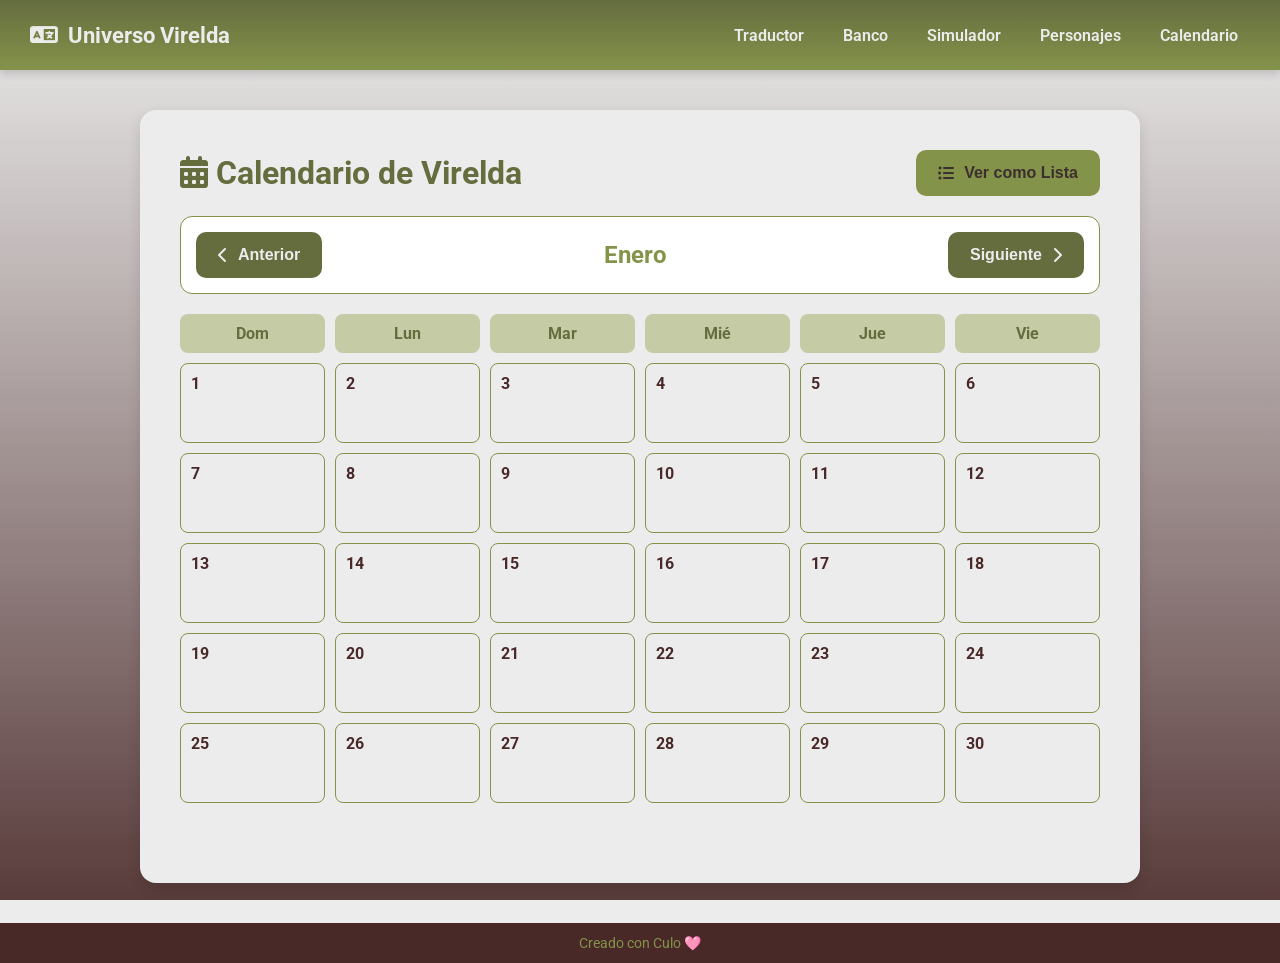
==== calendario.html @ 3fdd8464 "V1" ====
<!DOCTYPE html>
<html lang="es">
<head>
    <meta charset="UTF-8">
    <title>Calendario - Virelda</title>
    <link href="https://fonts.googleapis.com/css2?family=Roboto:wght@400;600;700&display=swap" rel="stylesheet">
    <link rel="stylesheet" href="css/style.css">
    <link rel="stylesheet" href="https://cdnjs.cloudflare.com/ajax/libs/font-awesome/6.5.0/css/all.min.css">
</head>
<body>
    <header>
        <div class="logo">
            <i class="fa-solid fa-language"></i>
            <span>Universo Virelda</span>
        </div>
        <nav class="nav-links">
            <a href="index.html">Traductor</a>
            <a href="banco.html">Banco</a>
            <a href="simulador.html">Simulador</a>
            <a href="personajes.html">Personajes</a>
            <a href="calendario.html">Calendario</a>
        </nav>
    </header>

    <main class="centered" style="align-items: flex-start;">
        <div class="container" style="max-width: 1000px;">
            
            <!-- Cabecera y Botón para cambiar vista -->
            <div style="display: flex; justify-content: space-between; align-items: center; margin-bottom: 20px; flex-wrap: wrap; gap: 15px;">
                <h1 style="margin: 0;"><i class="fa-solid fa-calendar-days"></i> Calendario de Virelda</h1>
                <button id="btn-vista-calendario" onclick="toggleVistaCalendario()" style="margin: 0; background: #84934A; color: #3b2f2f;">
                    <i class="fa-solid fa-list-ul"></i> Ver como Lista
                </button>
            </div>
            
            <!-- Controles de navegación mes a mes -->
            <div id="controles-mes" style="display: flex; justify-content: space-between; align-items: center; margin-bottom: 20px; background: #ffffff; padding: 15px; border-radius: 12px; border: 1px solid #84934A;">
                <button onclick="cambiarMes(-1)" style="margin: 0;"><i class="fa-solid fa-chevron-left"></i> Anterior</button>
                <h2 id="mes-actual" style="margin: 0; font-size: 24px;">Mes</h2>
                <button onclick="cambiarMes(1)" style="margin: 0;">Siguiente <i class="fa-solid fa-chevron-right"></i></button>
            </div>

            <!-- Contenedor donde se dibuja el calendario -->
            <div id="calendario-contenedor">
                <!-- Se inyecta con JS -->
            </div>
        </div>
    </main>

    <footer>
        <p>Creado con Culo 🩷</p>
    </footer>
    <script src="js/calendario.js"></script>
</body>
</html>
---- css/style.css ----
/* ============================== */
/* RESET UNIVERSAL                */
/* ============================== */
* {
    margin: 0;
    padding: 0;
    box-sizing: border-box;
}

/* Fuente Roboto */
body {
    font-family: 'Roboto', sans-serif;
    background: #ECECEC;
    color: #492828;
    display: flex;
    flex-direction: column;
    min-height: 100vh;
}

/* ============================== */
/* HEADER UNIFICADO (ALTURA FIJA) */
/* ============================== */
header {
    background: linear-gradient(360deg, #84934A, #656D3F);
    color: #ECECEC;
    padding: 0 30px;
    height: 70px; /* ¡Esto fuerza a que midan exactamente lo mismo! */
    display: flex;
    align-items: center;
    justify-content: space-between;
    box-shadow: 0 4px 8px rgba(0,0,0,0.15);
    width: 100%;
}

header .logo {
    font-size: 22px;
    font-weight: 700;
    display: flex;
    align-items: center;
    gap: 10px;
}

/* --- Navegación Superior --- */
.nav-links { 
    display: flex; 
    gap: 15px; 
    align-items: center;
}

.nav-links a { 
    color: #ECECEC; 
    text-decoration: none; 
    font-weight: 600; 
    padding: 8px 12px; 
    border-radius: 5px; 
    transition: background 0.3s; 
}

.nav-links a:hover { 
    background: rgba(236, 236, 236, 0.2); 
}

/* Footer */
footer {
    background: #492828;
    color: #84934A;
    text-align: center;
    padding: 12px;
    font-size: 14px;
}

/* Contenido principal */
main.centered {
    flex: 1;
    display: flex;
    justify-content: center;
    align-items: flex-start;
    padding: 40px 20px;
}

#buttons {
    display: flex;
    justify-content: center;
    gap: 20px;
    margin-top: 20px;
}

#buttons a {
    text-decoration: none;
}

#buttons button {
    margin-top: 0;
}

.container {
    width: 90%;
    max-width: 950px;
    background: #ECECEC;
    padding: 40px;
    border-radius: 16px;
    box-shadow: 0 6px 14px rgba(0,0,0,0.12);
    animation: fadeIn 0.5s ease-in-out;
    text-align: center;
}

/* Títulos */
h1 {
    color: #656D3F;
    margin-bottom: 25px;
}
h2 {
    margin-top: 30px;
    color: #84934A;
    text-align: left;
}

/* ============================== */
/* Input búsqueda / Select        */
/* ============================== */

/* Controles de Búsqueda (Flexbox) */
.search-controls {
    display: flex;
    gap: 10px;
    margin-bottom: 20px;
}
.search-controls input, .search-controls select {
    padding: 12px 16px;
    font-size: 18px;
    border-radius: 10px;
    border: 1px solid #84934A;
    outline: none;
    transition: border 0.2s;
}
.search-controls input {
    flex-grow: 1;
    text-align: center;
}
.search-controls select {
    flex-shrink: 0; 
}

/* ============================== */
/* Textarea y Botones del Traductor */
/* ============================== */

/* Textarea alineado a la izquierda */
textarea {
    width: 100%; /* Ajustado al 100% para que coincida perfecto con el reseteo */
    padding: 12px 16px;
    font-size: 18px; 
    margin: 15px 0;
    border-radius: 10px;
    border: 1px solid #84934A;
    outline: none;
    transition: border 0.2s;
    text-align: left;
    height: 200px;
    resize: none;
}

/* Botón */
button, .btn-volver {
    margin-top: 20px;
    padding: 14px 22px;
    font-size: 16px;
    background: #656D3F;
    color: #ECECEC;
    border: none;
    border-radius: 10px;
    cursor: pointer;
    font-weight: 600;
    transition: background 0.3s;
    display: inline-flex;
    align-items: center;
    gap: 10px;
    text-decoration: none;
}
button:hover, .btn-volver:hover {
    background: #4A502E;
}

/* ============================== */
/* Resultado y Historial UNIFICADOS */
/* ============================== */

/* Resultado */
#outputText {
    margin-top: 15px;
    padding: 16px;
    background: #ECECEC;
    border-radius: 10px;
    min-height: 60px;
    font-size: 18px; 
    border: 1px solid #84934A;
    text-align: left;
}

/* Historial */
#history {
    list-style: none;
    padding: 0;
    margin-top: 15px;
    text-align: left;
}
#history li {
    background: #ECECEC;
    border: 1px solid #84934A;
    padding: 10px 14px;
    margin: 6px 0;
    border-radius: 8px;
    font-size: 18px; 
    color: #492828;
    transition: background 0.2s;
}
#history li:hover {
    background: #84934A;
}

/* Enfocados */
#busqueda:focus, select:focus, textarea:focus {
    border: 1px solid #656D3F;
    box-shadow: 0 0 6px rgba(101, 109, 63, 0.3);
}

/* ============================== */
/* Tablas (Banco de Palabras) */
/* ============================== */
.table-wrapper {
    max-height: 400px; 
    overflow-y: auto;
    margin-top: 10px;
    border-radius: 12px;
    border: 1px solid #84934A;
}
table {
    width: 100%;
    border-collapse: collapse;
    font-size: 16px;
}
th, td {
    padding: 14px 18px;
    text-align: left;
    border-bottom: 1px solid #84934A;
}
th {
    background: #84934A;
    color: #ECECEC;
    position: sticky;
    top: 0;
    z-index: 2;
}
tr:nth-child(even) {
    background: #84934A;
}

/* Reemplaza tu body::before actual con este: */
body::before {
    content: "";
    position: fixed;
    top: 0;
    left: 0;
    width: 100%;
    height: 100%;
    
    /* El linear-gradient va "to top" (hacia arriba). 
       Empieza en el color marrón oscuro de tu paleta (#492828) y termina transparente.
       Reemplaza 'fondo.jpg' con la ruta de tu imagen real. */
    background-image: 
        linear-gradient(to top, rgba(73, 40, 40, 0.9) 0%, rgba(236, 236, 236, 0) 100%),
        url('https://images.unsplash.com/photo-1449452198679-05c7fd30f416?fm=jpg&q=60&w=3000&auto=format&fit=crop&ixlib=rb-4.1.0&ixid=M3wxMjA3fDB8MHxzZWFyY2h8Mnx8Y2FzdGxlfGVufDB8fDB8fHww');
        
    background-size: cover;
    background-position: center;
    background-repeat: no-repeat;
    z-index: -1;
}

/*
==============================
DISEÑO RESPONSIVO 📱 TABLET
==============================
*/
@media (max-width: 768px) {
    header {
        height: auto; /* Permite que el header crezca si es necesario */
        padding: 15px 20px;
        flex-wrap: wrap; 
    }
    main.centered {
        padding: 20px 10px;
    }
    .container {
        padding: 25px;
    }
    textarea, #outputText {
        font-size: 17px;
    }
    table {
        font-size: 15px;
    }
    th, td {
        padding: 12px 15px;
    }
    .table-wrapper {
        max-height: 500px; 
    }
}

/*
==============================
DISEÑO RESPONSIVO 📱 MÓVIL
==============================
*/
@media (max-width: 500px) {
    header {
        height: auto; /* Permite que el header crezca si es necesario */
        padding: 15px;
        flex-direction: column; 
        gap: 15px;
    }
    header .logo {
        font-size: 20px;
        flex-direction: column; 
        gap: 0;
    }
    .container {
        padding: 15px; 
        width: 100%;
    }
    textarea, #outputText, #history li {
        font-size: 16px; 
        padding: 10px;
        line-height: 1.5;
    }
    .search-controls {
        flex-direction: column; 
        gap: 10px;
    }
    .search-controls input, .search-controls select {
        width: 100%; 
    }
    #buttons {
        flex-direction: column;
        gap: 10px;
    }
    h1 {
        font-size: 26px;
    }
    table {
        font-size: 14px;
    }
    th, td {
        padding: 10px 8px;
    }
    .table-wrapper {
        max-height: 70vh; 
    }
}

#history .new-entry {
    animation: historyEntry 0.5s ease-out; 
}

/* Botón rojo de borrar historial */
.btn-danger {
    background: #656D3F;
    color: #ECECEC;
    border: none;
    padding: 14px 22px;
    border-radius: 10px;
    cursor: pointer;
    font-weight: 600;
    display: inline-flex;
    align-items: center;
    gap: 8px;
    transition: background 0.3s ease;
}
.btn-danger:hover {
    background: #4A502E;
}

#outputText.deleted {
    color: #4A502E;
    background-color: #ECECEC;
    border: 1px dashed #84934A;
}

/* --- Personajes: Lista vs Cuadrícula --- */
.vista-lista { display: flex; flex-direction: column; gap: 15px; margin-top: 20px; }
.vista-lista .tarjeta-pj { display: flex; align-items: center; text-align: left; background: #ECECEC; padding: 15px; border-radius: 12px; border: 1px solid #84934A; cursor: pointer; transition: transform 0.2s; }
.vista-lista .tarjeta-pj img { width: 80px; height: 80px; object-fit: cover; border-radius: 8px; margin-right: 20px; }

.vista-cuadricula { display: grid; grid-template-columns: repeat(auto-fill, minmax(200px, 1fr)); gap: 20px; margin-top: 20px; }
.vista-cuadricula .tarjeta-pj { display: flex; flex-direction: column; align-items: center; background: #ECECEC; padding: 15px; border-radius: 12px; border: 1px solid #84934A; cursor: pointer; text-align: center; transition: transform 0.2s; }
.vista-cuadricula .tarjeta-pj img { width: 120px; height: 120px; object-fit: cover; border-radius: 8px; margin-bottom: 15px; }

.tarjeta-pj:hover { transform: scale(1.02); background: #84934A; }
.tarjeta-pj h3 { margin: 0 0 5px 0; color: #656D3F; }
.tarjeta-pj p { margin: 2px 0; font-size: 14px; }

/* --- Modales --- */
.modal { 
    margin: auto; /* ¡Esto le devuelve el centrado perfecto! */
    border: none; 
    border-radius: 12px; 
    padding: 30px; 
    box-shadow: 0 10px 25px rgba(0,0,0,0.3); 
    max-width: 400px; 
    width: 100%; 
    text-align: center; 
}
.modal::backdrop { 
    background: rgba(0,0,0,0.5); 
}
.modal input { 
    width: 90%; 
    padding: 10px; 
    margin: 10px 0; 
    border: 1px solid #84934A; 
    border-radius: 8px; 
}

/* --- Estadísticas de Personajes --- */
.stats-dashboard {
    display: flex;
    gap: 20px;
    background: #ECECEC;
    padding: 15px;
    border-radius: 12px;
    border: 1px solid #84934A;
    margin-bottom: 20px;
    text-align: left;
    flex-wrap: wrap;
}
.stat-box {
    flex: 1;
    min-width: 200px;
}
.stat-box h4 { margin: 0 0 10px 0; color: #656D3F; border-bottom: 1px solid #C5CBA4; padding-bottom: 5px; }
.stat-item { display: inline-block; background: #C5CBA4; color: #492828; padding: 5px 10px; border-radius: 15px; font-size: 14px; margin: 2px; font-weight: bold; }

/* --- Calendario --- */
.calendar-grid {
    display: grid;
    grid-template-columns: repeat(6, 1fr); /* 6 días de la semana */
    gap: 10px;
    margin-top: 20px;
}
.calendar-day-header { font-weight: bold; color: #656D3F; padding: 10px; background: #C5CBA4; border-radius: 8px; }
.calendar-day {
    background: #ECECEC;
    border: 1px solid #84934A;
    border-radius: 8px;
    min-height: 80px;
    padding: 10px;
    display: flex;
    flex-direction: column;
    align-items: flex-start;
    justify-content: flex-start;
    font-size: 14px;
}
.calendar-day.empty { background: transparent; border: none; }
.calendar-day .date-num { font-weight: bold; color: #492828; font-size: 16px; margin-bottom: 5px; }
.event-badge {
    background: #656D3F; color: #ECECEC; padding: 3px 6px; border-radius: 5px; font-size: 12px; margin-top: 5px; width: 100%; box-sizing: border-box; text-align: left;
}
.event-festivity { background: #84934A; color: #ffffff; font-weight: bold; }
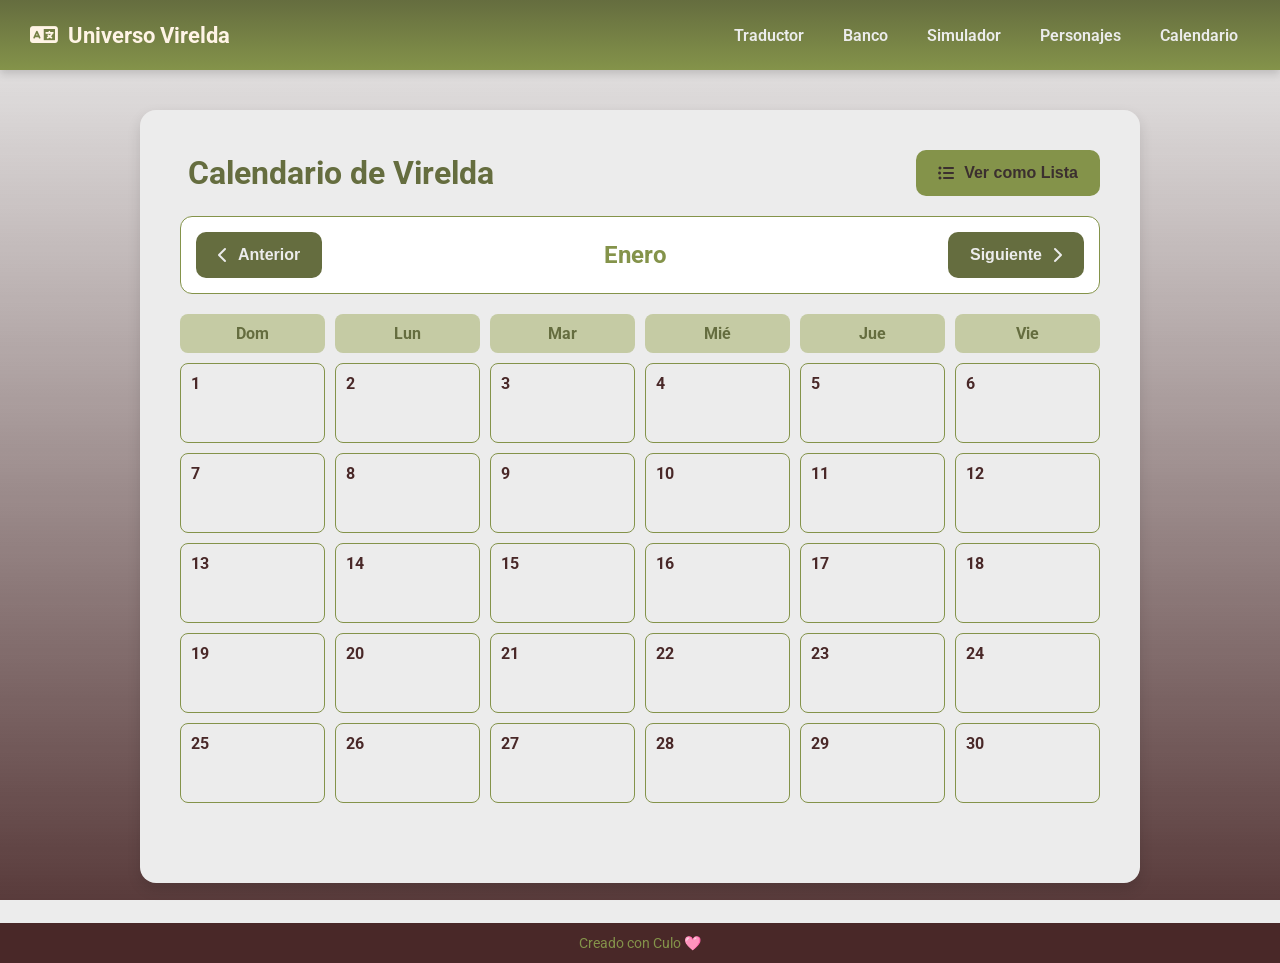
==== commit 22cef4e7: "Elimando los iconos de las cabeceras para un diseño más limpio." ====
--- a/calendario.html
+++ b/calendario.html
@@ -27,7 +27,7 @@
             
             <!-- Cabecera y Botón para cambiar vista -->
             <div style="display: flex; justify-content: space-between; align-items: center; margin-bottom: 20px; flex-wrap: wrap; gap: 15px;">
-                <h1 style="margin: 0;"><i class="fa-solid fa-calendar-days"></i> Calendario de Virelda</h1>
+                <h1 style="margin: 0;"><i class="fa-solid"></i> Calendario de Virelda</h1>
                 <button id="btn-vista-calendario" onclick="toggleVistaCalendario()" style="margin: 0; background: #84934A; color: #3b2f2f;">
                     <i class="fa-solid fa-list-ul"></i> Ver como Lista
                 </button>
--- a/css/style.css
+++ b/css/style.css
@@ -17,19 +17,26 @@
     min-height: 100vh;
 }
 
-/* ============================== */
-/* HEADER UNIFICADO (ALTURA FIJA) */
+
+/* ============================== */
+/* HEADER UNIFICADO               */
 /* ============================== */
 header {
     background: linear-gradient(360deg, #84934A, #656D3F);
-    color: #ECECEC;
+    color: #fff4e6;
     padding: 0 30px;
-    height: 70px; /* ¡Esto fuerza a que midan exactamente lo mismo! */
+    height: 70px; 
     display: flex;
     align-items: center;
     justify-content: space-between;
     box-shadow: 0 4px 8px rgba(0,0,0,0.15);
     width: 100%;
+    box-sizing: border-box;
+    
+    /* ¡NUEVAS LÍNEAS PARA FIJAR EL HEADER! */
+    position: sticky;
+    top: 0;
+    z-index: 1000;
 }
 
 header .logo {
